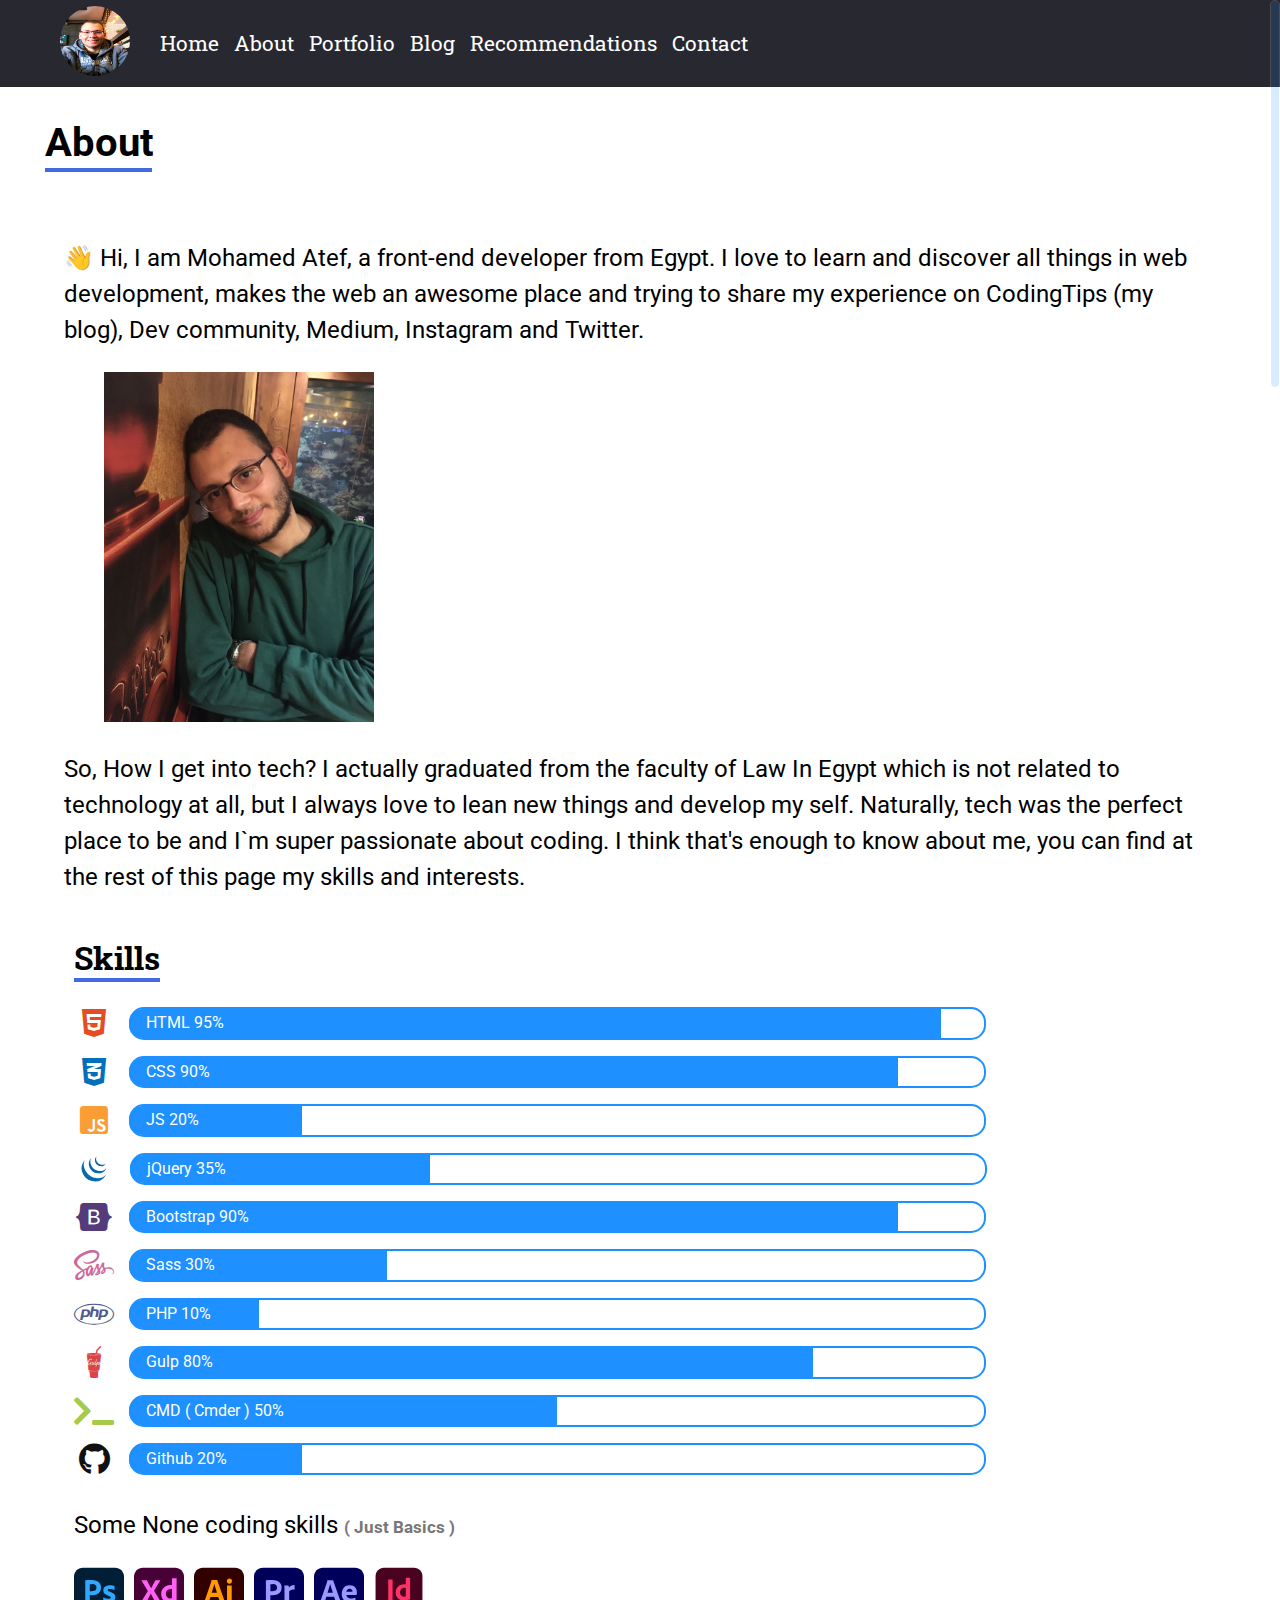
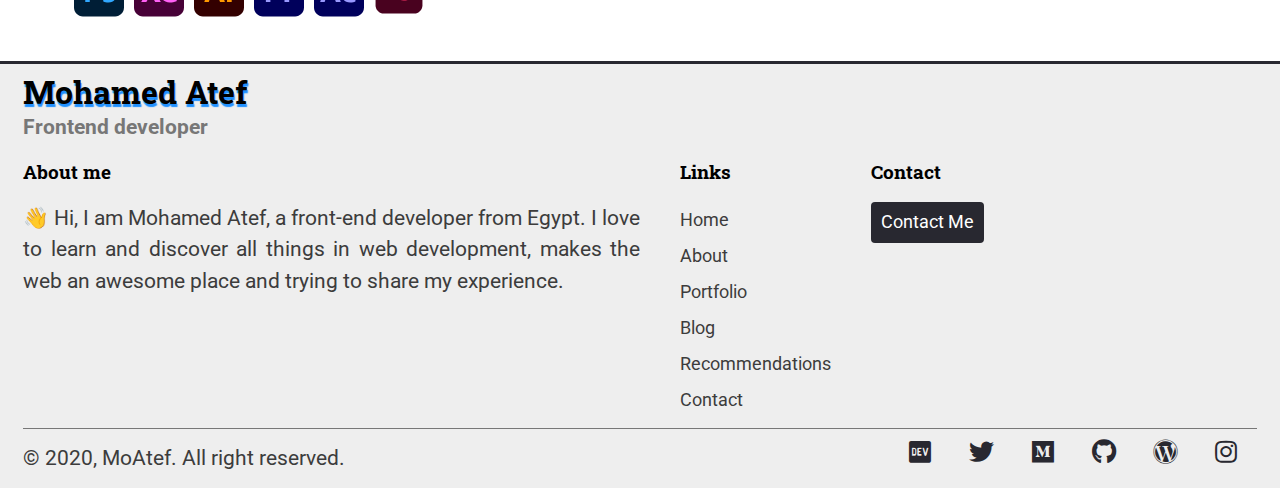
==== about.html @ d2f85cd8 "Some big edits in the source files" ====
<!DOCTYPE html>
<html>
  <head>
    <meta name="viewport" content="width=device-width, initial-scale=1">
    <meta http-equiv="Content-Type" content="charset=UTF-8">
    <meta http-equiv="X-UA-Compatible" content="ie=edge">
  </head>
  <title>About Page</title>
  <link rel="stylesheet" href="css/libraries/normalize.css">
  <link rel="stylesheet" href="https://fonts.googleapis.com/css?family=Roboto+Slab:400,700&amp;display=swap">
  <link rel="stylesheet" href="https://fonts.googleapis.com/css2?family=Roboto:wght@300;400;500;700;900&amp;display=swap">
  <link href="https://fonts.googleapis.com/css2?family=Rubik:wght@300;400;500;700&amp;display=swap" rel="stylesheet">
  <link rel="stylesheet" href="https://cdnjs.cloudflare.com/ajax/libs/font-awesome/5.12.1/css/all.min.css">
  <link rel="stylesheet" href="css/sass/pages/style-pages/about.css">
  <body>
    <nav>
      <div class="logo"><a href="index.html"><img src="images/me.JPG" alt=""></a>
        <button class="navbar-btn" id="nav-toggle-btn"><i class="fa fa-bars"></i></button>
      </div>
      <div class="links" id="navbar-links"><a href="index.html">Home</a><a href="about.html">About</a><a href="portfolio.html">Portfolio</a><a href="blog.html">Blog</a><a href="recommendations.html">Recommendations</a><a href="contact.html">Contact</a></div>
    </nav>
    <div class="container">
      <h2 class="heading headsize headline">About</h2>
      <section id="about-bio">
        <p>&#128075; Hi, I am Mohamed Atef, a front-end developer from Egypt. I love to learn and discover all things in web development, makes the web an awesome place and trying to share my experience on CodingTips (my blog), Dev community, Medium, Instagram and Twitter.</p>
        <figure><img src="images/me3.jpg" alt="" srcset=""></figure>
        <p>So, How I get into tech? I actually graduated from the faculty of Law In Egypt which is not related to technology at all, but I always love to lean new things and develop my self. Naturally, tech was the perfect place to be and I`m super passionate about coding. I think that's enough to know about me, you can find at the rest of this page my skills and interests.</p>
      </section>
      <section id="about-skills">
        <h3 class="heading headsize headline">Skills</h3>
        <article>
          <div><i class="fab fa-html5 fa-2x fa-fw" style="color: #E54C21;"></i>
            <div class="progress"><span style="width: 95%;">HTML 95%</span></div>
          </div>
          <div><i class="fab fa-css3-alt fa-2x fa-fw" style="color: #0170BA;"></i>
            <div class="progress"><span style="width: 90%;">CSS 90%</span></div>
          </div>
          <div><i class="fab fa-js-square fa-2x fa-fw" style="color: #F99D34;"></i>
            <div class="progress"><span style="width: 20%;">JS 20%</span></div>
          </div>
          <div class="jquery-icon"><img src="images/icons/jquery.svg" alt="">
            <div class="progress"><span style="width: 35%;">jQuery 35%</span></div>
          </div>
          <div><i class="fab fa-bootstrap fa-2x fa-fw" style="color: #543B79;"></i>
            <div class="progress"><span style="width: 90%;">Bootstrap 90%</span></div>
          </div>
          <div><i class="fab fa-sass fa-2x fa-fw" style="color: #CD6799;"></i>
            <div class="progress"><span style="width: 30%;">Sass 30%</span></div>
          </div>
          <div><i class="fab fa-php fa-2x fa-fw" style="color: #4D598F;"></i>
            <div class="progress"><span style="width: 15%;">PHP 10%</span></div>
          </div>
          <div><i class="fab fa-gulp fa-2x fa-fw" style="color: #DA4648;"></i>
            <div class="progress"><span style="width: 80%;">Gulp 80%</span></div>
          </div>
          <div><i class="fas fa-terminal fa-2x fa-fw" style="color: #A6CA4A;"></i>
            <div class="progress"><span style="width: 50%;">CMD ( Cmder ) 50%</span></div>
          </div>
          <div><i class="fab fa-github fa-2x fa-fw" style="color: #121011;"></i>
            <div class="progress"><span style="width: 20%;">Github 20%</span></div>
          </div>
        </article>
        <article>
          <p>Some None coding skills <span>( Just Basics )</span></p>
          <div class="none-coding-skills"><img src="images/icons/photoshop.svg" alt=""><img src="images/icons/xd.svg" alt=""><img src="images/icons/illustrator.svg" alt=""><img src="images/icons/pr.svg" alt=""><img src="images/icons/aftereffects.svg" alt=""><img src="images/icons/indesign.svg" alt=""></div>
        </article>
      </section>
      <footer>
        <div class="footer-logo">
          <h2>Mohamed Atef</h2>
          <p>Frontend developer</p>
        </div>
        <div class="footer-content">
          <div class="about-me">
            <h3>About me</h3>
            <p>
              👋 Hi, I am Mohamed Atef, a front-end developer from Egypt. I love to learn and discover all things in web development, 
              makes the web an awesome place and trying to share my experience.
            </p>
          </div>
          <div class="footer-links">
            <h3>Links</h3>
            <ul>
              <li><a href="homepage.html">Home</a></li>
              <li><a href="about.html">About</a></li>
              <li><a href="Portfolio.html">Portfolio</a></li>
              <li><a href="blog.html">Blog</a></li>
              <li><a href="recommendations.html">Recommendations</a></li>
              <li><a href="contact.html">Contact</a></li>
            </ul>
          </div>
          <div class="footer-contact-me">
            <h3>Contact</h3><a href="contact.html">Contact Me</a>
          </div>
        </div>
        <div class="footer-copyright-social">
          <p>&copy; 2020, MoAtef. All right reserved.</p>
          <ul>
            <li><a href="https://dev.to/mohamed_gt57"><i class="fab fa-dev fa-fw"></i></a></li>
            <li><a href="https://twitter.com/mohamed_gt57"><i class="fab fa-twitter fa-fw"></i></a></li>
            <li><a href="https://medium.com/@mohammedatef"><i class="fab fa-medium fa-fw"></i></a></li>
            <li><a href="https://github.com/moatefdev"><i class="fab fa-github fa-fw"></i></a></li>
            <li><a href="https://codingtips5.home.blog/blog/"><i class="fab fa-wordpress fa-fw"></i></a></li>
            <li><a href="https://www.instagram.com/mohamedatefdev/"><i class="fab fa-instagram fa-fw"></i></a></li>
          </ul>
        </div>
      </footer>
    </div>
    <script src="js/jquery-3.2.1.min.js"></script>
    <script src="js/main-script.js"></script>
    <script src="js/jquery.nicescroll.min.js"></script>
  </body>
</html>
---- css/sass/pages/style-pages/about.css ----
header {
  text-align: center;
  font-family: 'Roboto Slab', serif;
  font-size: 2em;
  text-shadow: 1px 3px 1px dodgerblue;
}

nav {
  display: -webkit-box;
  display: -ms-flexbox;
  display: flex;
  width: 100%;
  background-color: #282830;
  padding: 6px 60px;
}

nav .logo {
  text-align: center;
}

nav .logo button.navbar-btn {
  display: -webkit-box;
  display: -ms-flexbox;
  display: flex;
  width: 60px;
  height: 40px;
  -ms-flex-item-align: center;
      align-self: center;
  -webkit-box-pack: center;
      -ms-flex-pack: center;
          justify-content: center;
  background-color: #282830 !important;
  border: 1px solid #fff;
  border-radius: 3px;
  margin: 3px 10px;
  display: none;
}

nav .logo button.navbar-btn i {
  line-height: 35px;
  font-size: 1.3em;
  color: #fff;
}

nav .logo img {
  width: 70px;
  height: 70px;
  border-radius: 50%;
  margin-right: 15px;
}

nav .links {
  display: -webkit-box;
  display: -ms-flexbox;
  display: flex;
  -webkit-box-align: center;
      -ms-flex-align: center;
          align-items: center;
}

nav a {
  text-decoration: none;
  color: #fff;
  font-size: 1.3rem;
  font-family: 'Roboto Slab', serif;
  margin-right: 15px;
}

nav a:hover {
  color: dodgerblue;
}

nav .social ul {
  list-style: none;
  padding: 0;
  display: -webkit-box;
  display: -ms-flexbox;
  display: flex;
  -webkit-box-pack: space-evenly;
      -ms-flex-pack: space-evenly;
          justify-content: space-evenly;
}

nav li {
  color: #fff;
  font-size: 25px;
  color: #777;
}

@media (max-width: 768px) {
  nav {
    -webkit-box-orient: vertical;
    -webkit-box-direction: normal;
        -ms-flex-direction: column;
            flex-direction: column;
    -webkit-box-align: start;
        -ms-flex-align: start;
            align-items: flex-start;
    padding: 6px 30px;
    position: relative;
    min-height: 0;
    -webkit-transition: all .8s ease-in-out;
    transition: all .8s ease-in-out;
    overflow: hidden;
  }
  nav .logo {
    display: -webkit-box;
    display: -ms-flexbox;
    display: flex;
    width: 100%;
    -webkit-box-pack: justify;
        -ms-flex-pack: justify;
            justify-content: space-between;
  }
  nav .logo button {
    display: -webkit-box !important;
    display: -ms-flexbox !important;
    display: flex !important;
    cursor: pointer;
    outline: 0;
  }
  nav .links {
    -webkit-box-orient: vertical;
    -webkit-box-direction: normal;
        -ms-flex-direction: column;
            flex-direction: column;
    -webkit-box-align: start;
        -ms-flex-align: start;
            align-items: flex-start;
    position: absolute;
    top: 80px;
    left: 0;
    width: 100%;
    padding: 6px 30px;
  }
  nav .links a {
    line-height: 2;
    margin-top: 10px;
  }
}

.headsize {
  font-size: 2.5em;
}

.headline::after {
  content: "";
  width: 100px;
  display: block;
  border: 2px solid royalblue;
  margin-top: 2px;
}

.active-link {
  border-top: 5px solid dodgerblue;
}

@media (max-width: 768px) {
  .headsize {
    font-size: 2em;
  }
}

* {
  -webkit-box-sizing: border-box;
  -o-box-sizing: border-box;
  box-sizing: border-box;
}

.container {
  display: -ms-grid;
  display: grid;
  -ms-grid-columns: (1fr)[4];
      grid-template-columns: repeat(4, 1fr);
      grid-template-areas: "nav nav nav nav" "head head head head" "about-home about-home about-home about-home" "portfolio-home portfolio-home portfolio-home portfolio-home" "blog-home blog-home blog-home blog-home" "recommend-home recommend-home recommend-home recommend-home" "contact contact contact contact" "foot foot foot foot";
  grid-gap: 1px;
}

nav {
  -ms-grid-row: 1;
  -ms-grid-column: 1;
  -ms-grid-column-span: 4;
  grid-area: nav;
}

header {
  -ms-grid-row: 2;
  -ms-grid-column: 1;
  -ms-grid-column-span: 4;
  grid-area: head;
}

section#about-home {
  -ms-grid-row: 3;
  -ms-grid-column: 1;
  -ms-grid-column-span: 4;
  grid-area: about-home;
}

section#portfolio-home {
  -ms-grid-row: 4;
  -ms-grid-column: 1;
  -ms-grid-column-span: 4;
  grid-area: portfolio-home;
}

section#blog-home {
  -ms-grid-row: 5;
  -ms-grid-column: 1;
  -ms-grid-column-span: 4;
  grid-area: blog-home;
}

section#recommend-home {
  -ms-grid-row: 6;
  -ms-grid-column: 1;
  -ms-grid-column-span: 4;
  grid-area: recommend-home;
}

section#contact {
  -ms-grid-row: 7;
  -ms-grid-column: 1;
  -ms-grid-column-span: 4;
  grid-area: contact;
}

footer {
  -ms-grid-row: 4;
  -ms-grid-column: 1;
  -ms-grid-column-span: 4;
  grid-area: foot;
}

.mob-navbar {
  grid-area: mob-nav;
}

ul {
  list-style: none;
  margin: 0;
  padding: 0;
  font-family: "Roboto", sans-serif;
}

h3 {
  font-family: 'Roboto Slab', serif;
  margin: 0;
}

@media (max-width: 800px) {
  p, ul li {
    font-size: 1.4em !important;
  }
  h3 {
    font-size: 1.5em;
  }
}

footer {
  background: #eee;
  margin-top: 25px;
  padding: 10px 23px;
  border-top: 3px solid #282830;
}

footer .footer-logo h2 {
  font-family: 'Roboto Slab', serif;
  font-size: 2em;
  text-shadow: 1px 3px 1px dodgerblue;
  margin-top: 0;
  margin-bottom: 0;
}

footer .footer-logo p {
  margin-top: 5px;
  font-family: "Roboto", sans-serif;
  font-size: 1.3em;
  font-weight: bold;
  color: #777;
}

footer .footer-content {
  display: -webkit-box;
  display: -ms-flexbox;
  display: flex;
}

footer .footer-content .about-me {
  width: 50%;
  margin-right: 40px;
}

footer .footer-content .about-me p {
  color: #3c3c3c;
  font-family: "Roboto", sans-serif;
  font-size: 1.3em;
  line-height: 1.5;
  text-align: justify;
}

footer .footer-content .footer-links {
  margin-right: 40px;
}

footer .footer-content .footer-links ul {
  line-height: 2;
  margin-top: 20px;
  margin-bottom: 10px;
}

footer .footer-content .footer-links ul a {
  text-decoration: none;
  color: #3c3c3c;
  font-size: 18px;
}

footer .footer-content .footer-contact-me a {
  display: block;
  font-family: "Roboto", sans-serif;
  font-size: 18px;
  background-color: #282830;
  color: #fff;
  padding: 10px;
  margin-top: 20px;
  border-radius: 4px;
  cursor: pointer;
  text-decoration: none;
}

footer .footer-copyright-social {
  display: -webkit-box;
  display: -ms-flexbox;
  display: flex;
  -webkit-box-pack: justify;
      -ms-flex-pack: justify;
          justify-content: space-between;
  -webkit-box-align: center;
      -ms-flex-align: center;
          align-items: center;
  border-top: 1px solid #777;
}

footer .footer-copyright-social p {
  font-family: "Roboto", sans-serif;
  font-size: 1.3em;
  margin: 0;
  margin-top: 10px;
  color: #3c3c3c;
}

footer .footer-copyright-social ul {
  display: -webkit-inline-box;
  display: -ms-inline-flexbox;
  display: inline-flex;
}

footer .footer-copyright-social ul li {
  margin: 10px 15px;
  font-size: 25px;
}

footer .footer-copyright-social ul li a {
  text-decoration: none;
  color: #282830;
}

@media (max-width: 1000px) {
  footer {
    margin-left: -10px;
  }
  footer .footer-logo h2, footer .footer-logo p {
    margin-left: 15px;
  }
  footer .footer-content {
    -webkit-box-orient: vertical;
    -webkit-box-direction: normal;
        -ms-flex-direction: column;
            flex-direction: column;
    margin-left: 15px;
  }
  footer .footer-content .about-me {
    width: 100%;
  }
  footer .footer-contact-me a {
    margin-bottom: 20px;
    padding: 20px !important;
    text-align: center;
    font-size: 1.5em !important;
  }
  footer .footer-copyright-social {
    -webkit-box-orient: vertical;
    -webkit-box-direction: normal;
        -ms-flex-direction: column;
            flex-direction: column;
  }
  footer .footer-copyright-social p {
    margin: 15px 0;
  }
  footer .footer-copyright-social ul {
    margin-bottom: 5px;
  }
}

body {
  font-family: 'Roboto', sans-serif;
}

.container {
  display: -ms-grid;
  display: grid;
  -ms-grid-columns: (1fr)[4];
      grid-template-columns: repeat(4, 1fr);
      grid-template-areas: "main-heading . . ."  "about-section about-section about-section about-section" "skills skills skills skills" "foot foot foot foot";
}

h2.heading {
  -ms-grid-row: 1;
  -ms-grid-column: 1;
  grid-area: main-heading;
  margin-left: 45px;
}

h2.heading::after {
  width: 103px;
}

@media (max-width: 768px) {
  h2.heading::after {
    width: 82px;
  }
}

section#about-bio {
  -ms-grid-row: 2;
  -ms-grid-column: 1;
  -ms-grid-column-span: 4;
  grid-area: about-section;
  width: 90%;
  margin: 10px auto;
}

footer {
  -ms-grid-row: 4;
  -ms-grid-column: 1;
  -ms-grid-column-span: 4;
  grid-area: foot;
}

section p {
  font-size: 1.5em;
  line-height: 1.5;
}

section figure img {
  width: 270px;
  height: 350px;
}

section#about-skills {
  -ms-grid-row: 3;
  -ms-grid-column: 1;
  -ms-grid-column-span: 4;
  grid-area: skills;
  width: 90%;
  margin: 10px auto;
}

section#about-skills h3 {
  font-size: 2em;
  margin-bottom: 25px;
  margin-left: 10px;
}

section#about-skills h3::after {
  width: 82px;
}

section#about-skills article div {
  display: -webkit-box;
  display: -ms-flexbox;
  display: flex;
  margin-bottom: 8px;
}

section#about-skills article div .progress {
  margin-left: 15px;
  border: 2px solid dodgerblue;
  width: 75%;
  border-radius: 15px;
}

section#about-skills article div .progress span {
  background-color: dodgerblue;
  display: block;
  padding: 5px;
  border-radius: inherit;
  border-top-right-radius: 0;
  border-bottom-right-radius: 0;
  -webkit-box-shadow: -2px 0px 0px 0px dodgerblue;
          box-shadow: -2px 0px 0px 0px dodgerblue;
  text-indent: 10px;
  color: #fff;
}

section#about-skills article div.jquery-icon img {
  width: 28px;
  height: 32px;
  margin-left: 6px;
  margin-right: 7px;
}

section#about-skills article {
  margin-left: 10px;
}

section#about-skills article p span {
  font-size: .7em;
  font-weight: bold;
  color: #777;
}

section#about-skills article .none-coding-skills img {
  width: 50px;
  margin-right: 10px;
}

@media (max-width: 768px) {
  article div:nth-of-type(3) .progress span {
    width: 26% !important;
  }
  article div:nth-of-type(6) .progress span {
    width: 31% !important;
  }
  article div:nth-of-type(7) .progress span {
    width: 30% !important;
  }
  article div:nth-of-type(9) .progress span {
    width: 56% !important;
  }
  article div:nth-of-type(10) .progress span {
    width: 35% !important;
  }
}

@media (max-width: 1000px) {
  h2 {
    margin-left: 15px;
  }
  section#about-bio p {
    margin-left: 15px;
  }
  section#about-skills article div .progress {
    width: 83%;
    margin-left: 10px;
  }
}
/*# sourceMappingURL=about.css.map */
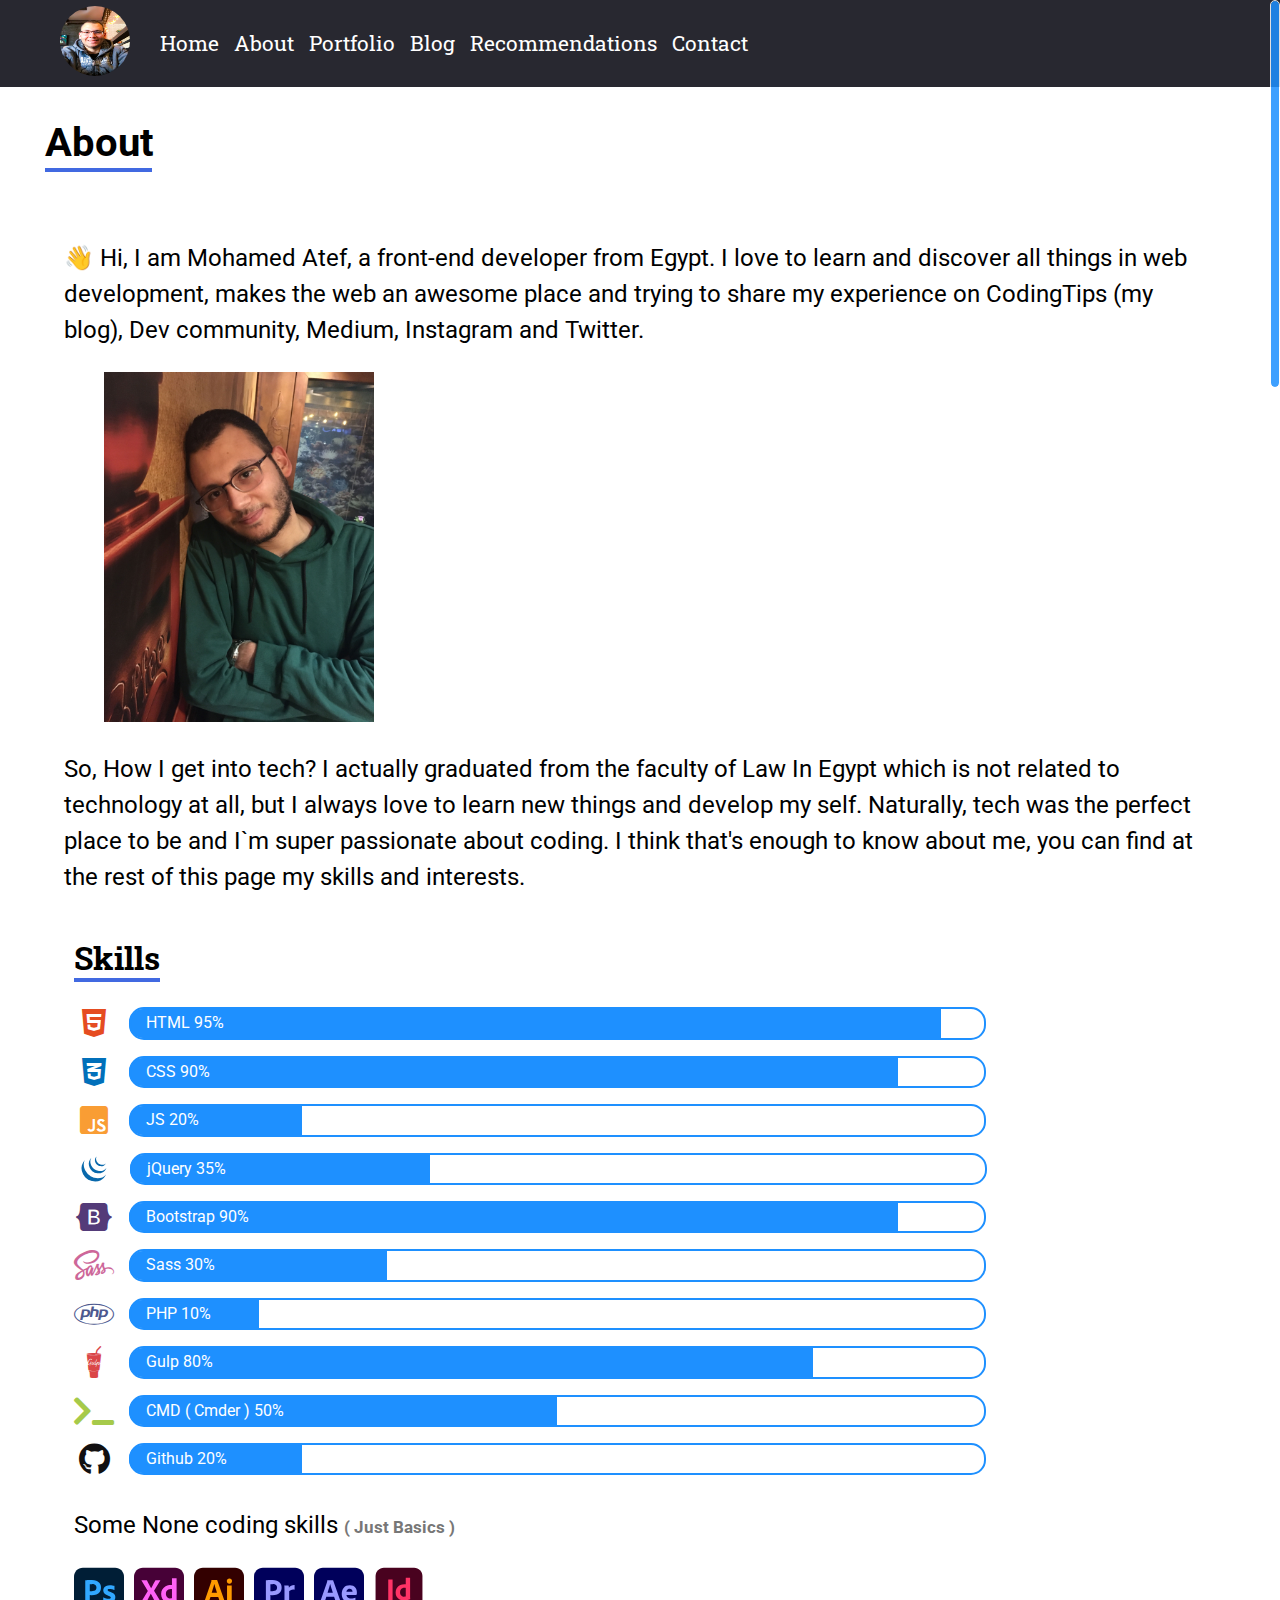
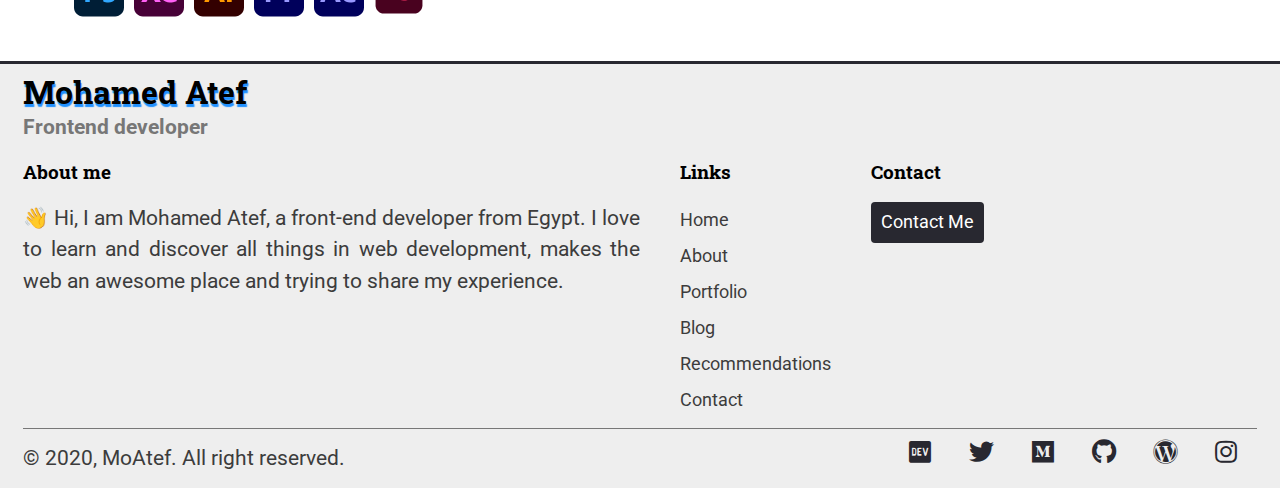
==== commit c0dd8736: "some edits in about page" ====
--- a/about.html
+++ b/about.html
@@ -24,7 +24,7 @@
       <section id="about-bio">
         <p>&#128075; Hi, I am Mohamed Atef, a front-end developer from Egypt. I love to learn and discover all things in web development, makes the web an awesome place and trying to share my experience on CodingTips (my blog), Dev community, Medium, Instagram and Twitter.</p>
         <figure><img src="images/me3.jpg" alt="" srcset=""></figure>
-        <p>So, How I get into tech? I actually graduated from the faculty of Law In Egypt which is not related to technology at all, but I always love to lean new things and develop my self. Naturally, tech was the perfect place to be and I`m super passionate about coding. I think that's enough to know about me, you can find at the rest of this page my skills and interests.</p>
+        <p>So, How I get into tech? I actually graduated from the faculty of Law In Egypt which is not related to technology at all, but I always love to learn new things and develop my self. Naturally, tech was the perfect place to be and I`m super passionate about coding. I think that's enough to know about me, you can find at the rest of this page my skills and interests.</p>
       </section>
       <section id="about-skills">
         <h3 class="heading headsize headline">Skills</h3>
